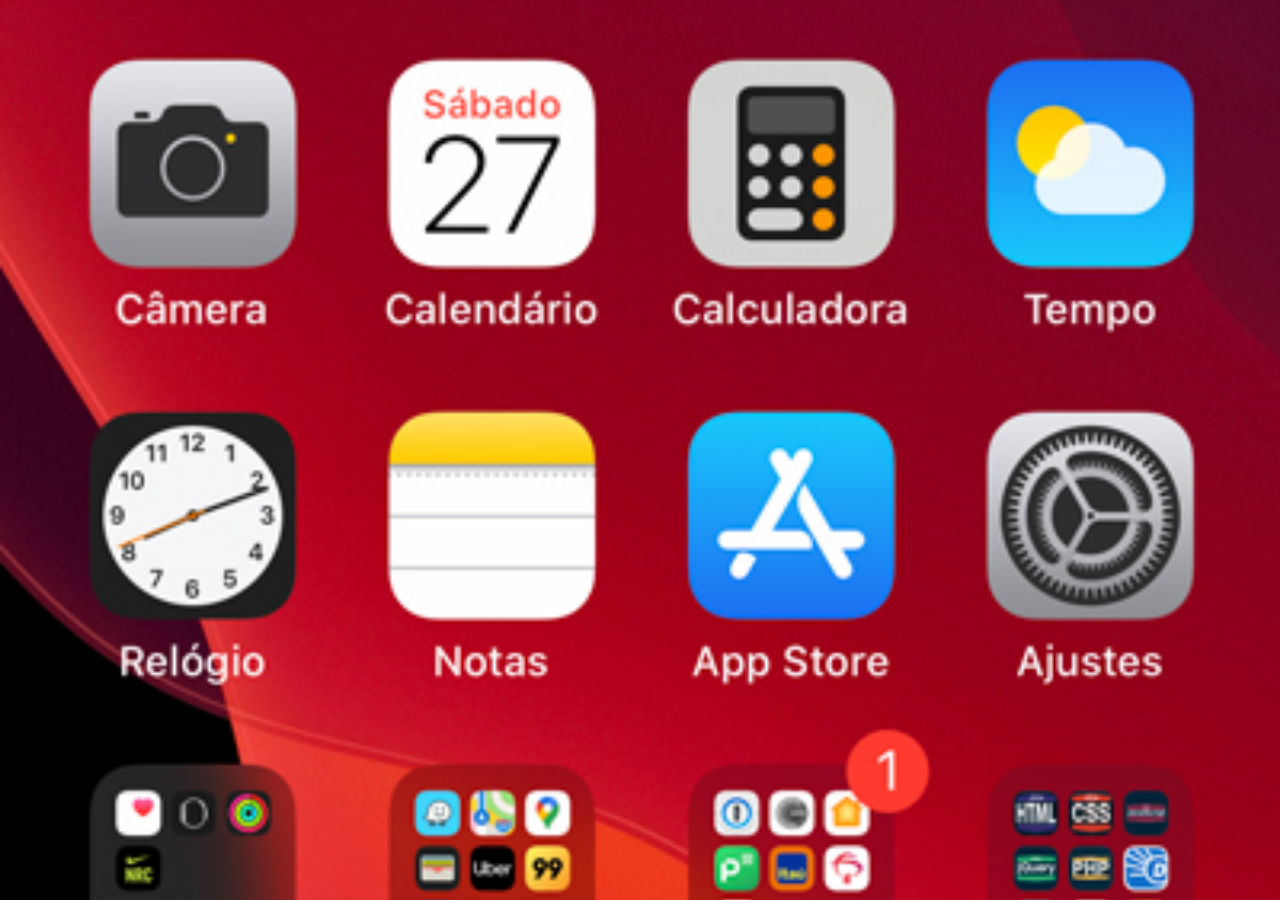
==== home.html @ d695bb14 "criei a tela home" ====
<!DOCTYPE html>
<html lang="pt-br">
<head>
    <meta charset="UTF-8">
    <meta http-equiv="X-UA-Compatible" content="IE=edge">
    <meta name="viewport" content="width=device-width, initial-scale=1.0">
    <title>Home</title>
    <style>
        * {
            margin: 0px;
            padding: 0px;
        }

        body {
            width: 100vw;
            height: 100vh;
            background: black url('/imagens/tela-home.jpg') no-repeat top center;
            background-size: cover;
        }
    </style>
</head>
<body>
    
</body>
</html>
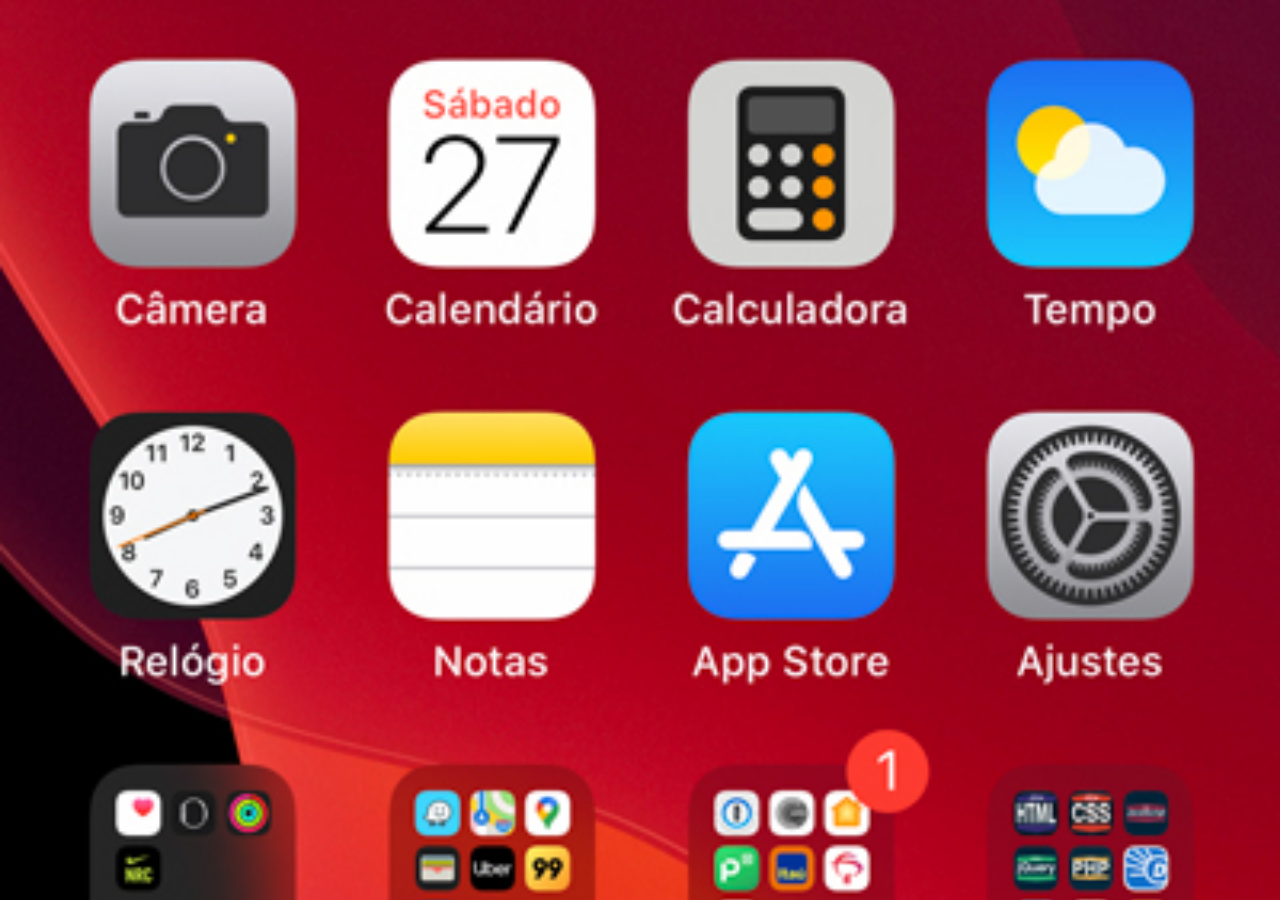
==== commit 673fab3a: "troquei o arquivo tela home para um jpeg" ====
--- a/home.html
+++ b/home.html
@@ -14,7 +14,7 @@
         body {
             width: 100vw;
             height: 100vh;
-            background: black url('/imagens/tela-home.jpg') no-repeat top center;
+            background: black url('imagens/tela-home.jpeg') no-repeat top center;
             background-size: cover;
         }
     </style>
